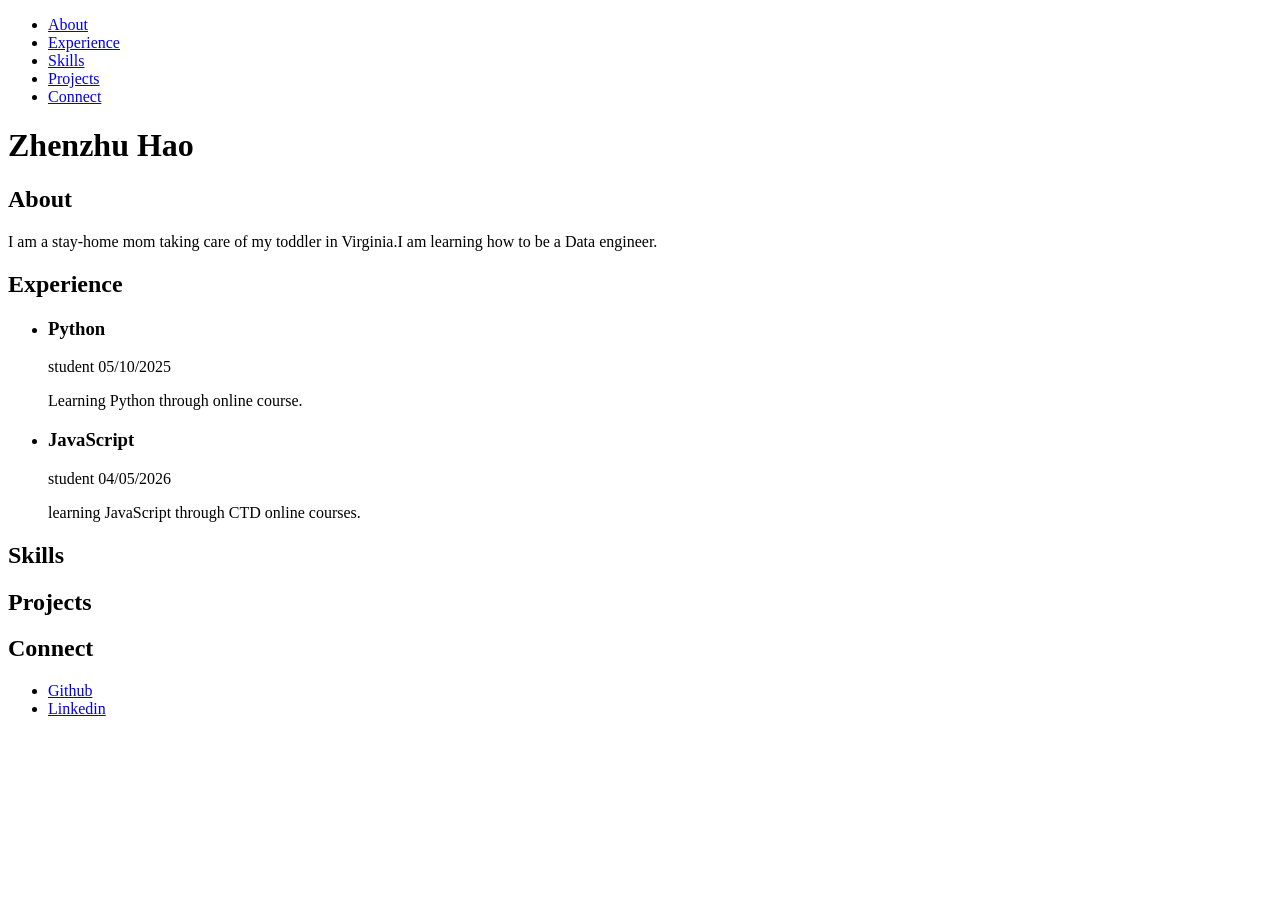
==== index.html @ 45a87838 "styling added" ====
<!DOCTYPE html>
<html>
    <head>
        <title>Zhenzhu Hao's Portfolio</title>
        <meta name="description" content="lesson-5"/>
        <meta name="creator" content="Zhenzhu Hao"/>
        <link href="css/index.css" rel="stylesheet">
    </head>
    <body>
        <nav class="navbar">
            <ul>
                <li><a href="#about">About</a></li>
                <li><a href="#experience">Experience</a></li>
                <li><a href="#skills">Skills</a></li>
                <li><a href="#projects">Projects</a></li>
                <li><a href="#connect">Connect</a></li>
            </ul>
        </nav>
        <h1>Zhenzhu Hao</h1>
        
        <section id="about">
            <h2>About</h2>
            <p>I am a stay-home mom taking care of my toddler in Virginia.I am learning how to be a Data engineer.</p>
        </section>

        <section id="experience">
            <h2>Experience</h2>
            <ul class="my-experiences">
                
                    <li class="column">
                        <h3 class="skills">Python</h3> 
                        <p>student 05/10/2025</p>
                        <p>Learning Python through online course.</p>
                    </li>
                
                    <li class="column">
                        <h3 class="skills">JavaScript</h3>
                        <p>student 04/05/2026</p>
                        <p>learning JavaScript through CTD online courses.</p>
                    </li>
               
                
            </ul>
            
        </section>

        <section id="skills">
            <h2>Skills</h2>
        </section>

        <section id="projects">
            <h2>Projects</h2>
            <ul></ul>

        </section>
        
        <section id="connect">
            <h2>Connect</h2>
            <ul>
            <div class="findmeat">

                <div>
                    <li class="social"><a href="https://github.com/zhenzhuhao-Jen">Github</a></li>
                </div>

                <div>
                    <li class="social"><a href="https://www.linkedin.com/in/jen-hao-b98094146/">Linkedin</a></li>
                </div>

            </div>
            </ul>  
        </section>
        
    </body>
</html>
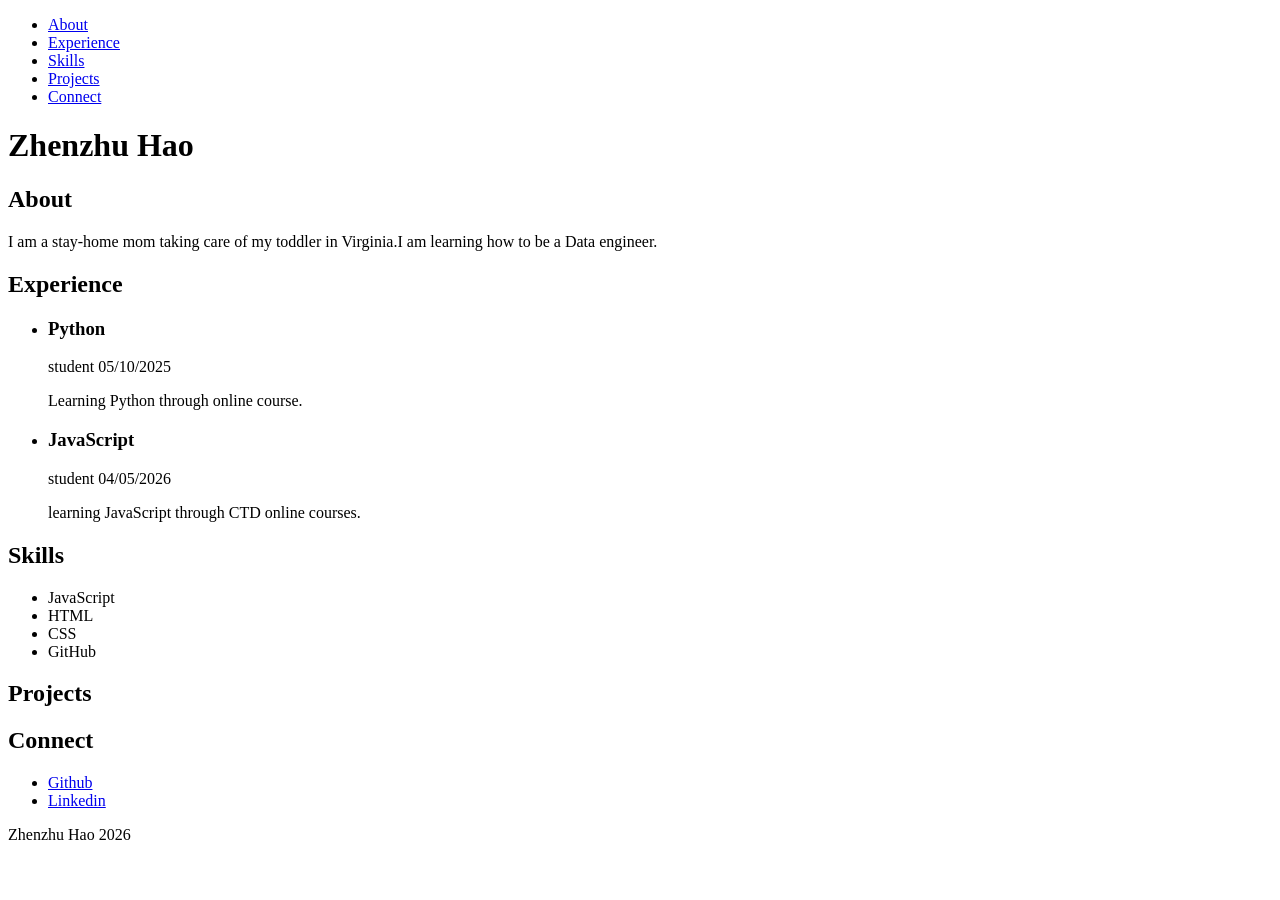
==== commit dc724e25: "js added, created footer and skills" ====
--- a/index.html
+++ b/index.html
@@ -5,6 +5,7 @@
         <meta name="description" content="lesson-5"/>
         <meta name="creator" content="Zhenzhu Hao"/>
         <link href="css/index.css" rel="stylesheet">
+        
     </head>
     <body>
         <nav class="navbar">
@@ -28,13 +29,13 @@
             <ul class="my-experiences">
                 
                     <li class="column">
-                        <h3 class="skills">Python</h3> 
+                        <h3>Python</h3> 
                         <p>student 05/10/2025</p>
                         <p>Learning Python through online course.</p>
                     </li>
                 
                     <li class="column">
-                        <h3 class="skills">JavaScript</h3>
+                        <h3>JavaScript</h3>
                         <p>student 04/05/2026</p>
                         <p>learning JavaScript through CTD online courses.</p>
                     </li>
@@ -46,6 +47,7 @@
 
         <section id="skills">
             <h2>Skills</h2>
+            <ul class="skills"></ul>
         </section>
 
         <section id="projects">
@@ -70,6 +72,9 @@
             </div>
             </ul>  
         </section>
+    
         
+
+        <script src="js/index.js"  type="text/javascript"></script>   
     </body>
 </html>
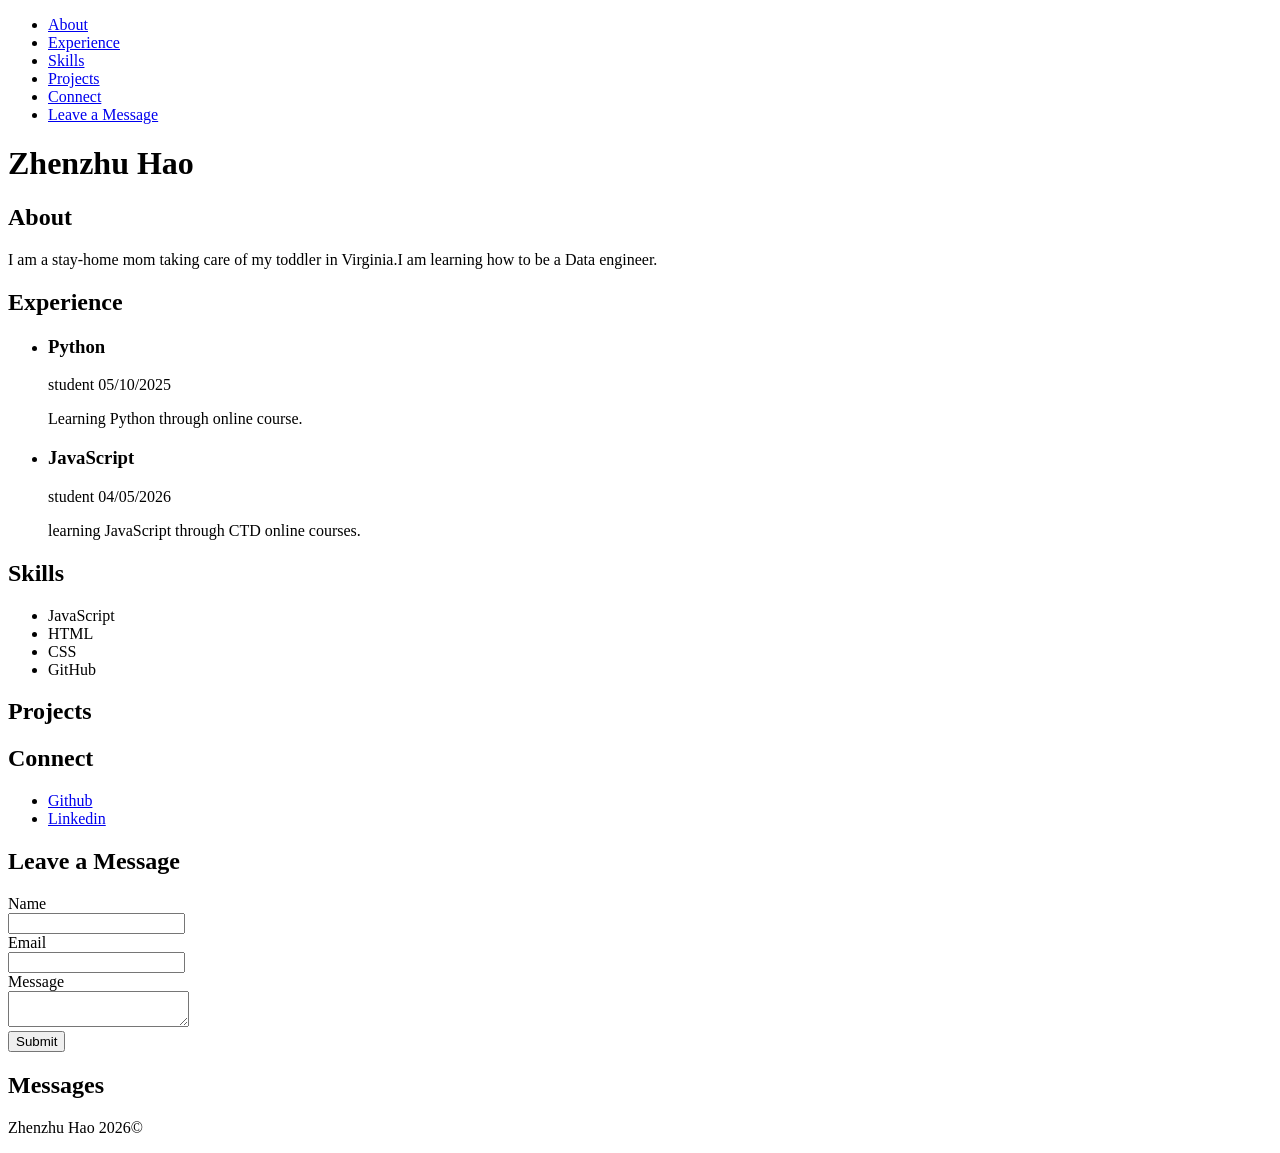
==== commit 6c0e0262: "form and functionality added" ====
--- a/index.html
+++ b/index.html
@@ -8,13 +8,14 @@
         
     </head>
     <body>
-        <nav class="navbar">
-            <ul>
+        <nav>
+            <ul class="navbar">
                 <li><a href="#about">About</a></li>
                 <li><a href="#experience">Experience</a></li>
                 <li><a href="#skills">Skills</a></li>
                 <li><a href="#projects">Projects</a></li>
                 <li><a href="#connect">Connect</a></li>
+                <li><a href="#leaveAMessage">Leave a Message</a></li>
             </ul>
         </nav>
         <h1>Zhenzhu Hao</h1>
@@ -73,8 +74,24 @@
             </ul>  
         </section>
     
+        <section id="leaveAMessage">
+            <h2>Leave a Message</h2>
+            <form name="leave-message">
+                <label for="usersName">Name</label><br>
+                <input type="text"  name="usersName"  required="true"><br>
+                <label for="usersEmail">Email</label><br>
+                <input type="email"  name="usersEmail"  required="true"><br>
+                <label for="usersMessage">Message</label><br>
+                <textarea name="usersMessage"  required="true"></textarea><br>
+                <button type="submit">Submit</button>
+            </form>
+        </section> 
+        <section id="messages">
+            <h2>Messages</h2>
+            <ul></ul>
+        </section>
+
+        <script src="js/index.js"  type="text/javascript"></script>  
         
-
-        <script src="js/index.js"  type="text/javascript"></script>   
     </body>
 </html>
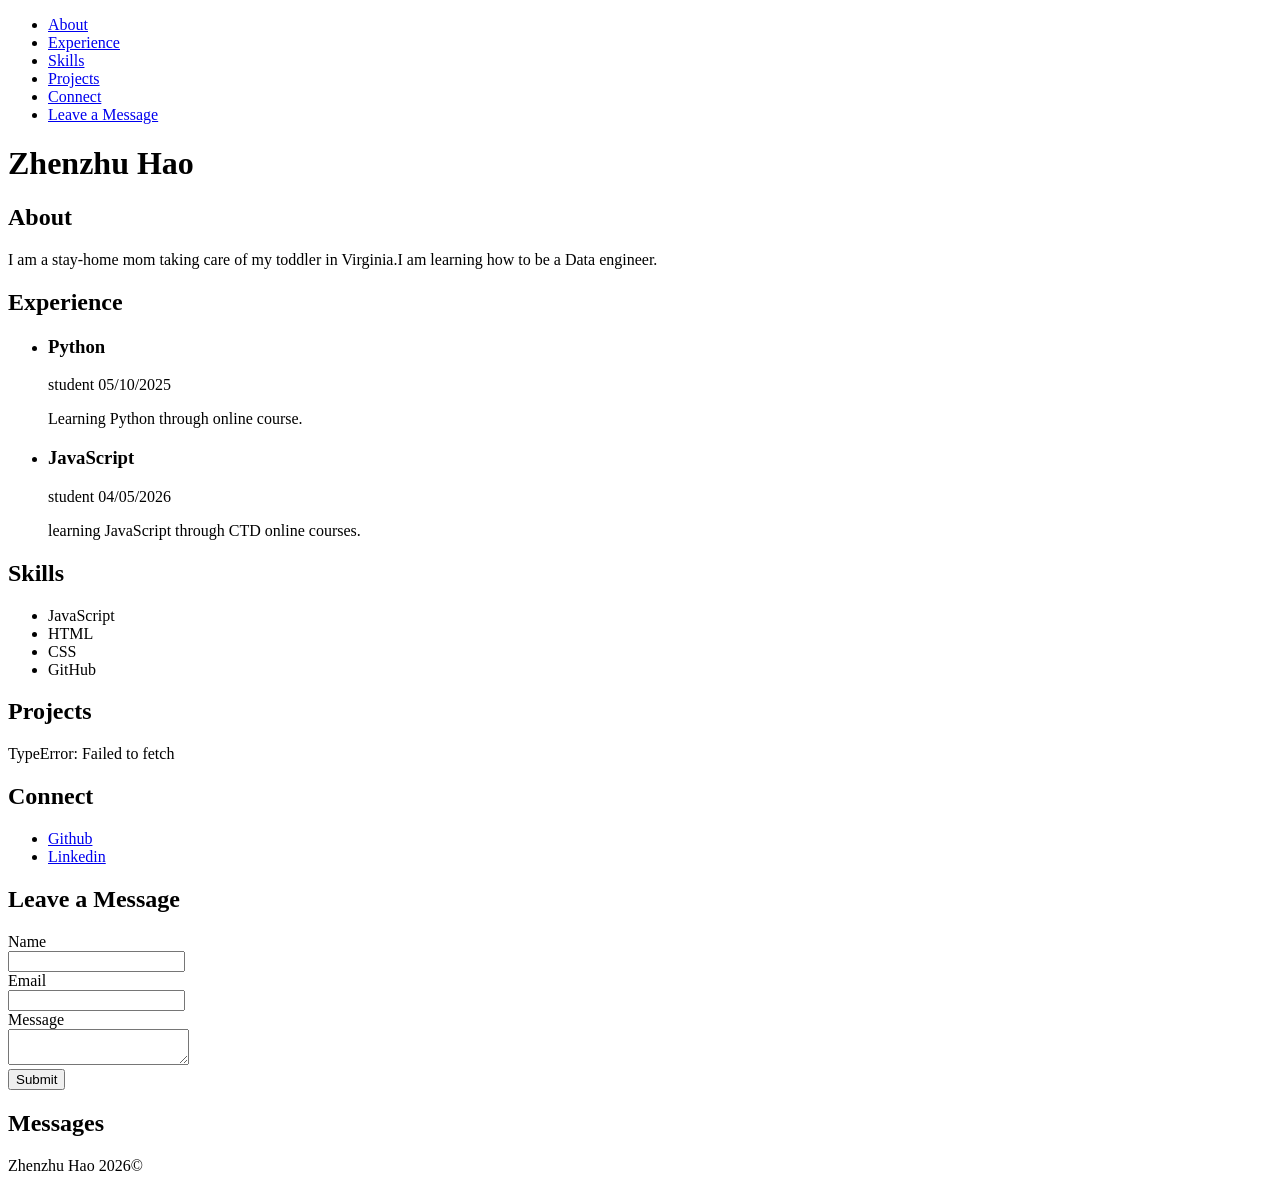
==== commit ea5bdae5: "updated after AI reviewer" ====
--- a/index.html
+++ b/index.html
@@ -53,7 +53,7 @@
 
         <section id="projects">
             <h2>Projects</h2>
-            <ul></ul>
+            <ul class="repos"></ul>
 
         </section>
         
@@ -76,13 +76,13 @@
     
         <section id="leaveAMessage">
             <h2>Leave a Message</h2>
-            <form name="leave-message">
+            <form name="leave_message">
                 <label for="usersName">Name</label><br>
-                <input type="text"  name="usersName"  required="true"><br>
+                <input type="text"  name="usersName"  id="usersName" required="true"><br>
                 <label for="usersEmail">Email</label><br>
-                <input type="email"  name="usersEmail"  required="true"><br>
+                <input type="email"  name="usersEmail" id="usersEmail" required="true"><br>
                 <label for="usersMessage">Message</label><br>
-                <textarea name="usersMessage"  required="true"></textarea><br>
+                <textarea name="usersMessage"  id="usersMessage"  required="true"></textarea><br>
                 <button type="submit">Submit</button>
             </form>
         </section> 
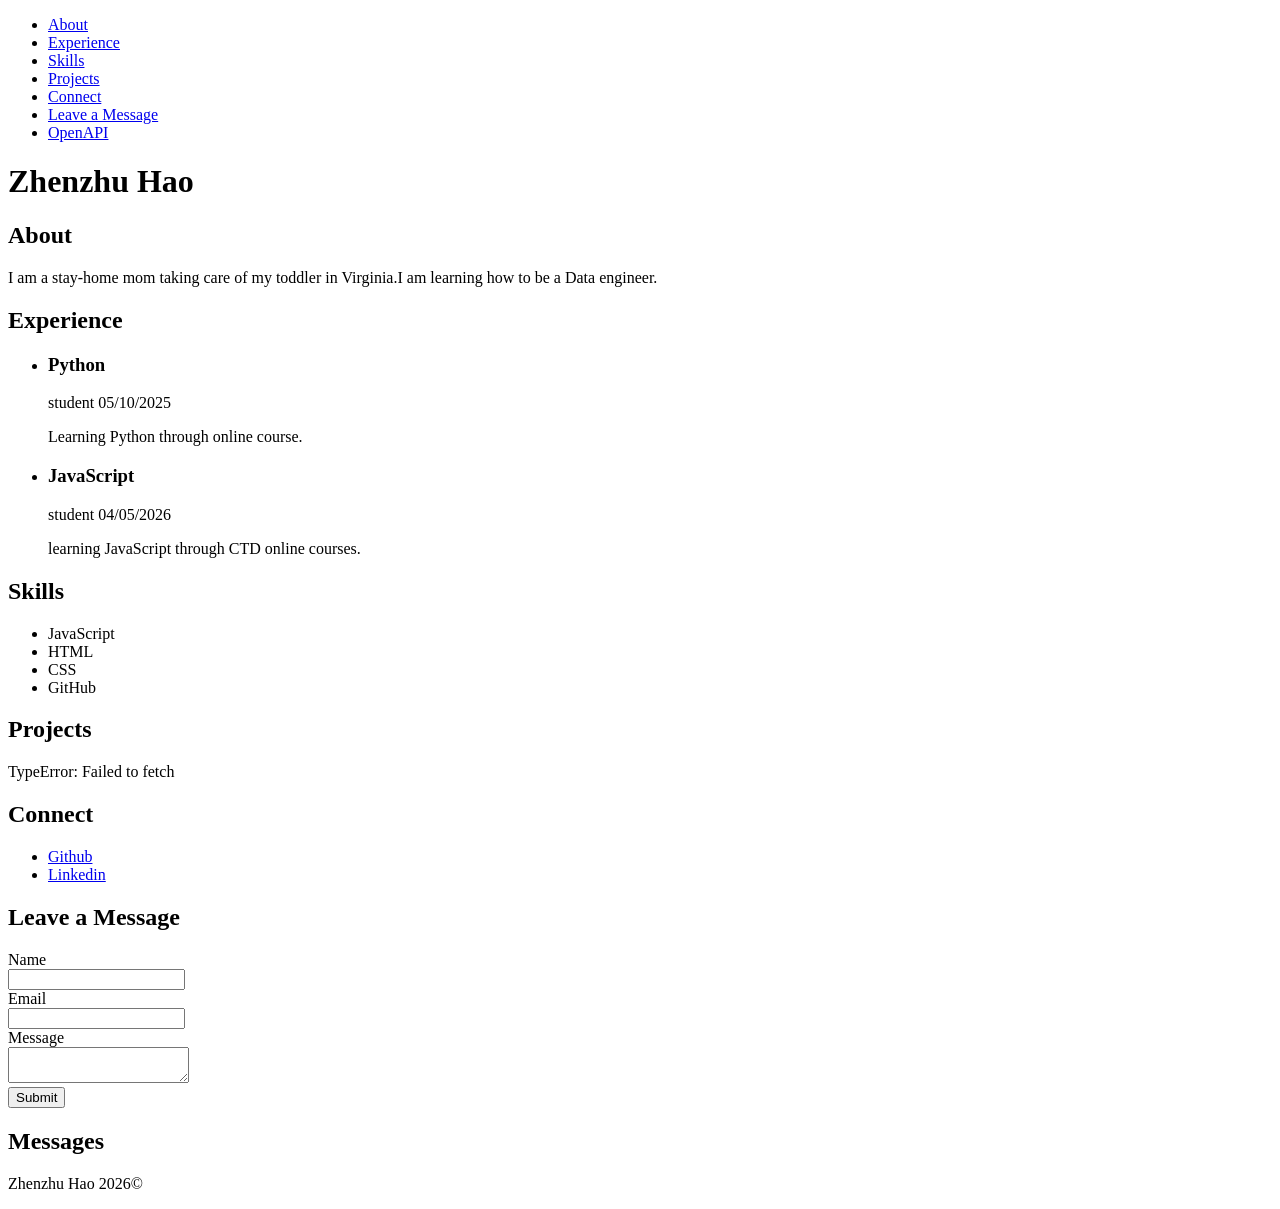
==== commit 548487d1: "added open api page" ====
--- a/index.html
+++ b/index.html
@@ -16,6 +16,7 @@
                 <li><a href="#projects">Projects</a></li>
                 <li><a href="#connect">Connect</a></li>
                 <li><a href="#leaveAMessage">Leave a Message</a></li>
+                <li><a href="openapi.html">OpenAPI</a></li>
             </ul>
         </nav>
         <h1>Zhenzhu Hao</h1>
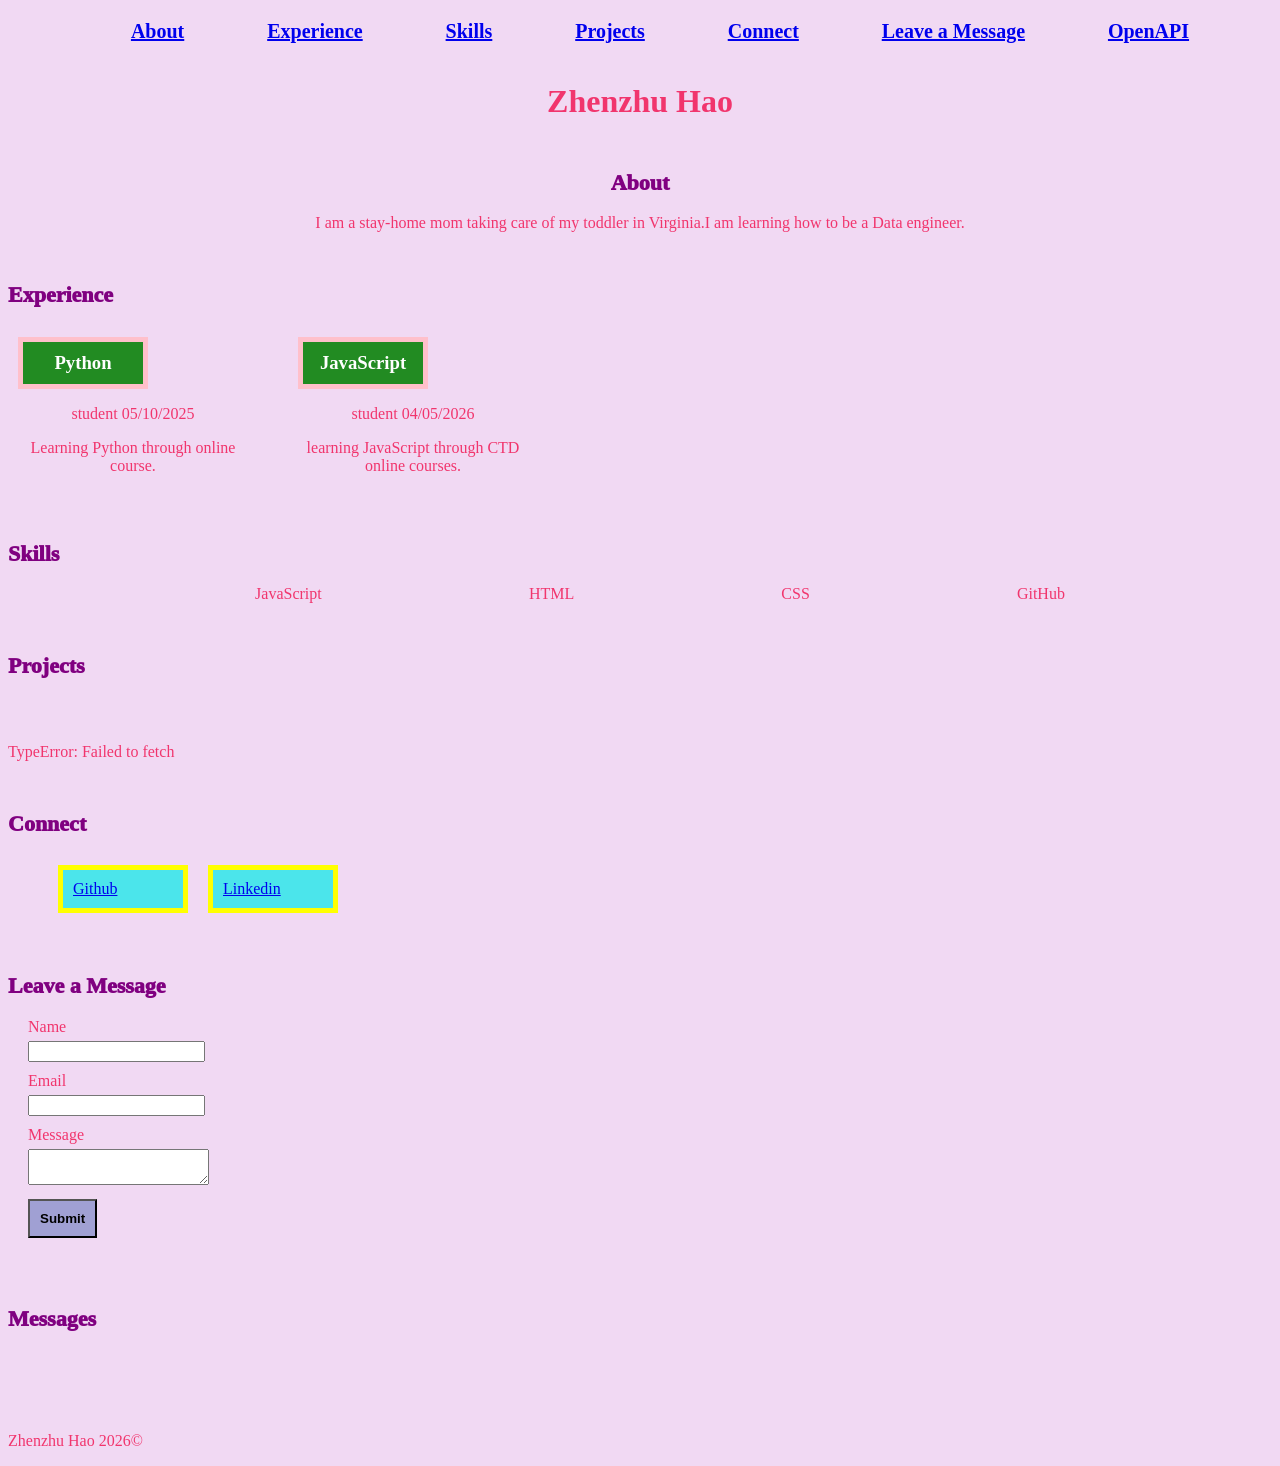
==== commit 5da8e881: "css folder name changed, boilerplate details added" ====
--- a/index.html
+++ b/index.html
@@ -1,6 +1,8 @@
 <!DOCTYPE html>
-<html>
+<html lang="en">
     <head>
+        <meta charset="utf-8">
+        <meta name="viewport" content="width=device-width, initial-scale=1.0">
         <title>Zhenzhu Hao's Portfolio</title>
         <meta name="description" content="lesson-5"/>
         <meta name="creator" content="Zhenzhu Hao"/>
@@ -60,18 +62,9 @@
         
         <section id="connect">
             <h2>Connect</h2>
-            <ul>
-            <div class="findmeat">
-
-                <div>
+            <ul class="findme">
                     <li class="social"><a href="https://github.com/zhenzhuhao-Jen">Github</a></li>
-                </div>
-
-                <div>
                     <li class="social"><a href="https://www.linkedin.com/in/jen-hao-b98094146/">Linkedin</a></li>
-                </div>
-
-            </div>
             </ul>  
         </section>
     
--- a/css/index.css
+++ b/css/index.css
@@ -0,0 +1,115 @@
+body {
+    
+    background-color: rgb(241, 217, 243);
+    color: rgb(241, 53, 109);
+    font-family: Georgia, 'Times New Roman', Times, serif;
+}
+
+h1 {
+    margin:40px 20px;
+    text-align: center;
+    font-size: xx-large;
+}
+
+section {
+    margin: 50px 0;
+}
+#about {
+    text-align: center;
+}
+
+h2 {
+    font-size: 22px;
+    font-weight: 1800;
+    color:purple;
+}
+
+
+h3 {
+    background-color: #228b22;
+    padding: 10px;
+    border:solid pink 5px;
+    width: 100px;
+    color: white;
+    margin: 10px;
+    list-style-type: none;
+    text-align: center;
+}
+
+.social {
+    background-color: rgb(75, 229, 235);
+    padding: 10px;
+    border:solid yellow 5px;
+    width: 100px;
+    color: black;
+    margin: 10px;
+    list-style-type: none;
+}
+
+.my-experiences {
+    display: flex;
+    list-style-type: none;
+    gap: 30px;
+    padding: 0;
+
+}
+.column {
+    width: 250px;
+    text-align: center;
+}
+
+.findme {
+    display: flex;
+}
+
+.skills {
+    display: flex;
+    justify-content: space-evenly;
+    list-style-type: none;
+}
+
+@media screen and (min-width: 1206px) and (max-width: 2622px){
+    h2 {
+        font-weight: 1000;
+    }
+}
+/* leaveAMessage section */
+form {
+    margin:10px 0 10px 20px;
+}
+input{
+    margin:5px 0 10px 0;
+}
+textarea {
+    margin:5px 0 10px 0;
+}
+
+
+.navbar {
+    display: Flex;
+    justify-content: space-evenly;
+    list-style-type: none;
+    font-weight: bold;
+    color:purple;
+    font-size: 20px;
+}
+
+button[type="submit"] {
+    padding: 10px;
+    background-color: rgb(160, 160, 211);
+    font-weight: bold;
+}
+
+.repos {
+    padding: 15px;
+    font-weight: bold;
+    display:flex;
+}
+/* messages section */
+#messages {
+    display: grid;
+}
+
+button[type="button"] {
+    margin: 15px;
+}
